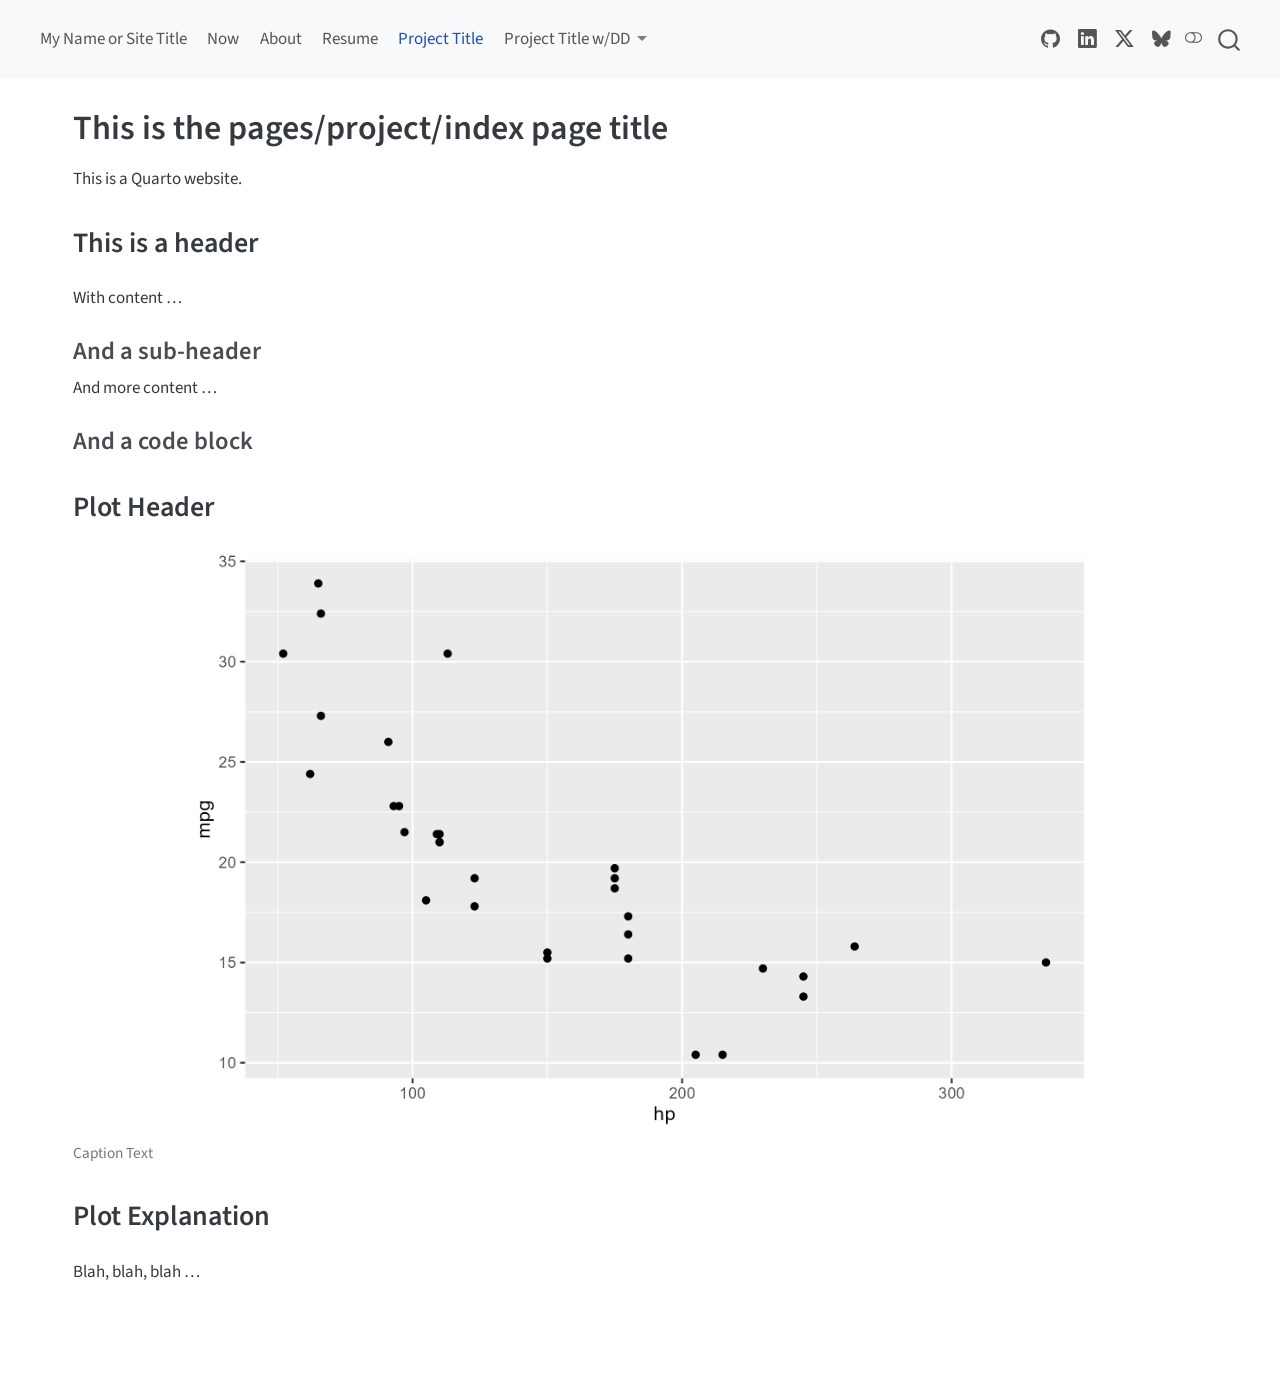
==== docs/pages/project/index.html @ a5eae863 "initial build dir" ====
<!DOCTYPE html>
<html xmlns="http://www.w3.org/1999/xhtml" lang="en" xml:lang="en"><head>

<meta charset="utf-8">
<meta name="generator" content="quarto-1.9.37">

<meta name="viewport" content="width=device-width, initial-scale=1.0, user-scalable=yes">


<title>This is the pages/project/index page title</title>
<style>
/* Default styles provided by pandoc.
** See https://pandoc.org/MANUAL.html#variables-for-html for config info.
*/
code{white-space: pre-wrap;}
span.smallcaps{font-variant: small-caps;}
div.columns{display: flex; gap: min(4vw, 1.5em);}
div.column{flex: auto; overflow-x: auto;}
div.hanging-indent{margin-left: 1.5em; text-indent: -1.5em;}
ul.task-list{list-style: none;}
ul.task-list li input[type="checkbox"] {
  width: 0.8em;
  margin: 0 0.8em 0.2em -1em; /* quarto-specific, see https://github.com/quarto-dev/quarto-cli/issues/4556 */ 
  vertical-align: middle;
}
</style>


<script src="../../site_libs/quarto-nav/quarto-nav.js"></script>
<script src="../../site_libs/quarto-nav/headroom.min.js"></script>
<script src="../../site_libs/clipboard/clipboard.min.js"></script>
<script src="../../site_libs/quarto-search/autocomplete.umd.js"></script>
<script src="../../site_libs/quarto-search/fuse.min.js"></script>
<script src="../../site_libs/quarto-search/quarto-search.js"></script>
<meta name="quarto:offset" content="../../">
<script src="../../site_libs/quarto-html/quarto.js" type="module"></script>
<script src="../../site_libs/quarto-html/tabsets/tabsets.js" type="module"></script>
<script src="../../site_libs/quarto-html/popper.min.js"></script>
<script src="../../site_libs/quarto-html/tippy.umd.min.js"></script>
<script src="../../site_libs/quarto-html/anchor.min.js"></script>
<link href="../../site_libs/quarto-html/tippy.css" rel="stylesheet">
<link href="../../site_libs/quarto-html/quarto-syntax-highlighting-7f8f88aac4f3542376d5c11b86a4c14d.css" rel="stylesheet" class="quarto-color-scheme" id="quarto-text-highlighting-styles">
<link href="../../site_libs/quarto-html/quarto-syntax-highlighting-dark-d0ae9245876894da5ac7e18953ecc5cc.css" rel="stylesheet" class="quarto-color-scheme quarto-color-alternate" id="quarto-text-highlighting-styles">
<link href="../../site_libs/quarto-html/quarto-syntax-highlighting-7f8f88aac4f3542376d5c11b86a4c14d.css" rel="stylesheet" class="quarto-color-scheme-extra" id="quarto-text-highlighting-styles">
<script src="../../site_libs/bootstrap/bootstrap.min.js"></script>
<link href="../../site_libs/bootstrap/bootstrap-icons.css" rel="stylesheet">
<link href="../../site_libs/bootstrap/bootstrap-c40d6e0ac341574fdab93072815cc0f0.min.css" rel="stylesheet" append-hash="true" class="quarto-color-scheme" id="quarto-bootstrap" data-mode="light">
<link href="../../site_libs/bootstrap/bootstrap-dark-e2e2b3093b45f1ab695a278db644a550.min.css" rel="stylesheet" append-hash="true" class="quarto-color-scheme quarto-color-alternate" id="quarto-bootstrap" data-mode="light">
<link href="../../site_libs/bootstrap/bootstrap-c40d6e0ac341574fdab93072815cc0f0.min.css" rel="stylesheet" append-hash="true" class="quarto-color-scheme-extra" id="quarto-bootstrap" data-mode="light">
<script id="quarto-search-options" type="application/json">{
  "location": "navbar",
  "copy-button": false,
  "collapse-after": 3,
  "panel-placement": "end",
  "type": "overlay",
  "limit": 50,
  "keyboard-shortcut": [
    "f",
    "/",
    "s"
  ],
  "show-item-context": false,
  "language": {
    "search-no-results-text": "No results",
    "search-matching-documents-text": "matching documents",
    "search-copy-link-title": "Copy link to search",
    "search-hide-matches-text": "Hide additional matches",
    "search-more-match-text": "more match in this document",
    "search-more-matches-text": "more matches in this document",
    "search-clear-button-title": "Clear",
    "search-text-placeholder": "",
    "search-detached-cancel-button-title": "Cancel",
    "search-submit-button-title": "Submit",
    "search-label": "Search"
  }
}</script>


</head>

<body class="nav-fixed quarto-light"><script id="quarto-html-before-body" type="application/javascript">
    const toggleBodyColorMode = (bsSheetEl) => {
      const mode = bsSheetEl.getAttribute("data-mode");
      const bodyEl = window.document.querySelector("body");
      if (mode === "dark") {
        bodyEl.classList.add("quarto-dark");
        bodyEl.classList.remove("quarto-light");
      } else {
        bodyEl.classList.add("quarto-light");
        bodyEl.classList.remove("quarto-dark");
      }
    }
    const toggleBodyColorPrimary = () => {
      const bsSheetEl = window.document.querySelector("link#quarto-bootstrap:not([rel=disabled-stylesheet])");
      if (bsSheetEl) {
        toggleBodyColorMode(bsSheetEl);
      }
    }
    const setColorSchemeToggle = (alternate) => {
      const toggles = window.document.querySelectorAll('.quarto-color-scheme-toggle');
      for (let i=0; i < toggles.length; i++) {
        const toggle = toggles[i];
        if (toggle) {
          if (alternate) {
            toggle.classList.add("alternate");
          } else {
            toggle.classList.remove("alternate");
          }
        }
      }
    };
    const toggleColorMode = (alternate) => {
      // Switch the stylesheets
      const primaryStylesheets = window.document.querySelectorAll('link.quarto-color-scheme:not(.quarto-color-alternate)');
      const alternateStylesheets = window.document.querySelectorAll('link.quarto-color-scheme.quarto-color-alternate');
      manageTransitions('#quarto-margin-sidebar .nav-link', false);
      if (alternate) {
        // note: dark is layered on light, we don't disable primary!
        enableStylesheet(alternateStylesheets);
        for (const sheetNode of alternateStylesheets) {
          if (sheetNode.id === "quarto-bootstrap") {
            toggleBodyColorMode(sheetNode);
          }
        }
      } else {
        disableStylesheet(alternateStylesheets);
        enableStylesheet(primaryStylesheets)
        toggleBodyColorPrimary();
      }
      manageTransitions('#quarto-margin-sidebar .nav-link', true);
      // Switch the toggles
      setColorSchemeToggle(alternate)
      // Hack to workaround the fact that safari doesn't
      // properly recolor the scrollbar when toggling (#1455)
      if (navigator.userAgent.indexOf('Safari') > 0 && navigator.userAgent.indexOf('Chrome') == -1) {
        manageTransitions("body", false);
        window.scrollTo(0, 1);
        setTimeout(() => {
          window.scrollTo(0, 0);
          manageTransitions("body", true);
        }, 40);
      }
    }
    const disableStylesheet = (stylesheets) => {
      for (let i=0; i < stylesheets.length; i++) {
        const stylesheet = stylesheets[i];
        stylesheet.rel = 'disabled-stylesheet';
      }
    }
    const enableStylesheet = (stylesheets) => {
      for (let i=0; i < stylesheets.length; i++) {
        const stylesheet = stylesheets[i];
        if(stylesheet.rel !== 'stylesheet') { // for Chrome, which will still FOUC without this check
          stylesheet.rel = 'stylesheet';
        }
      }
    }
    const manageTransitions = (selector, allowTransitions) => {
      const els = window.document.querySelectorAll(selector);
      for (let i=0; i < els.length; i++) {
        const el = els[i];
        if (allowTransitions) {
          el.classList.remove('notransition');
        } else {
          el.classList.add('notransition');
        }
      }
    }
    const isFileUrl = () => {
      return window.location.protocol === 'file:';
    }
    const hasAlternateSentinel = () => {
      let styleSentinel = getColorSchemeSentinel();
      if (styleSentinel !== null) {
        return styleSentinel === "alternate";
      } else {
        return false;
      }
    }
    const setStyleSentinel = (alternate) => {
      const value = alternate ? "alternate" : "default";
      if (!isFileUrl()) {
        window.localStorage.setItem("quarto-color-scheme", value);
      } else {
        localAlternateSentinel = value;
      }
    }
    const getColorSchemeSentinel = () => {
      if (!isFileUrl()) {
        const storageValue = window.localStorage.getItem("quarto-color-scheme");
        return storageValue != null ? storageValue : localAlternateSentinel;
      } else {
        return localAlternateSentinel;
      }
    }
    const toggleGiscusIfUsed = (isAlternate, darkModeDefault) => {
      const baseTheme = document.querySelector('#giscus-base-theme')?.value ?? 'light';
      const alternateTheme = document.querySelector('#giscus-alt-theme')?.value ?? 'dark';
      let newTheme = '';
      if(authorPrefersDark) {
        newTheme = isAlternate ? baseTheme : alternateTheme;
      } else {
        newTheme = isAlternate ? alternateTheme : baseTheme;
      }
      const changeGiscusTheme = () => {
        // From: https://github.com/giscus/giscus/issues/336
        const sendMessage = (message) => {
          const iframe = document.querySelector('iframe.giscus-frame');
          if (!iframe) return;
          iframe.contentWindow.postMessage({ giscus: message }, 'https://giscus.app');
        }
        sendMessage({
          setConfig: {
            theme: newTheme
          }
        });
      }
      const isGiscussLoaded = window.document.querySelector('iframe.giscus-frame') !== null;
      if (isGiscussLoaded) {
        changeGiscusTheme();
      }
    };
    const authorPrefersDark = false;
    const darkModeDefault = authorPrefersDark;
      document.querySelector('link#quarto-text-highlighting-styles.quarto-color-scheme-extra').rel = 'disabled-stylesheet';
      document.querySelector('link#quarto-bootstrap.quarto-color-scheme-extra').rel = 'disabled-stylesheet';
    let localAlternateSentinel = darkModeDefault ? 'alternate' : 'default';
    // Dark / light mode switch
    window.quartoToggleColorScheme = () => {
      // Read the current dark / light value
      let toAlternate = !hasAlternateSentinel();
      toggleColorMode(toAlternate);
      setStyleSentinel(toAlternate);
      toggleGiscusIfUsed(toAlternate, darkModeDefault);
      window.dispatchEvent(new Event('resize'));
    };
    // Switch to dark mode if need be
    if (hasAlternateSentinel()) {
      toggleColorMode(true);
    } else {
      toggleColorMode(false);
    }
  </script>

<div id="quarto-search-results"></div>
  <header id="quarto-header" class="headroom fixed-top">
    <nav class="navbar navbar-expand-lg " data-bs-theme="dark">
      <div class="navbar-container container-fluid">
            <div id="quarto-search" class="" title="Search"></div>
          <button class="navbar-toggler" type="button" data-bs-toggle="collapse" data-bs-target="#navbarCollapse" aria-controls="navbarCollapse" role="menu" aria-expanded="false" aria-label="Toggle navigation" onclick="if (window.quartoToggleHeadroom) { window.quartoToggleHeadroom(); }">
  <span class="navbar-toggler-icon"></span>
</button>
          <div class="collapse navbar-collapse" id="navbarCollapse">
            <ul class="navbar-nav navbar-nav-scroll me-auto">
  <li class="nav-item">
    <a class="nav-link" href="../../index.html"> 
<span class="menu-text">My Name or Site Title</span></a>
  </li>  
  <li class="nav-item">
    <a class="nav-link" href="../../now.html"> 
<span class="menu-text">Now</span></a>
  </li>  
  <li class="nav-item">
    <a class="nav-link" href="../../about.html"> 
<span class="menu-text">About</span></a>
  </li>  
  <li class="nav-item">
    <a class="nav-link" href="../../files/resume.pdf"> 
<span class="menu-text">Resume</span></a>
  </li>  
  <li class="nav-item">
    <a class="nav-link active" href="../../pages/project/index.html" aria-current="page"> 
<span class="menu-text">Project Title</span></a>
  </li>  
  <li class="nav-item dropdown ">
    <a class="nav-link dropdown-toggle" href="#" id="nav-menu-project-title-wdd" role="link" data-bs-toggle="dropdown" aria-expanded="false">
 <span class="menu-text">Project Title w/DD</span>
    </a>
    <ul class="dropdown-menu" aria-labelledby="nav-menu-project-title-wdd">    
        <li>
    <a class="dropdown-item" href="../../pages/project/page01.html">
 <span class="dropdown-text">This is the pages/project/page01.qmd title</span></a>
  </li>  
    </ul>
  </li>
</ul>
            <ul class="navbar-nav navbar-nav-scroll ms-auto">
  <li class="nav-item compact">
    <a class="nav-link" href="https://mygithub.com/"> <i class="bi bi-github" role="img">
</i> 
<span class="menu-text"></span></a>
  </li>  
  <li class="nav-item compact">
    <a class="nav-link" href="https://www.linkedin.com/school/claremont-mckenna-college/posts/?feedView=all"> <i class="bi bi-linkedin" role="img">
</i> 
<span class="menu-text"></span></a>
  </li>  
  <li class="nav-item compact">
    <a class="nav-link" href="https://x.com/CMCnews"> <i class="bi bi-twitter-x" role="img">
</i> 
<span class="menu-text"></span></a>
  </li>  
  <li class="nav-item compact">
    <a class="nav-link" href="https://bsky.app/profile/cmc.edu"> <i class="bi bi-bluesky" role="img">
</i> 
<span class="menu-text"></span></a>
  </li>  
</ul>
          </div> <!-- /navcollapse -->
            <div class="quarto-navbar-tools">
  <a href="" class="quarto-color-scheme-toggle quarto-navigation-tool  px-1" onclick="window.quartoToggleColorScheme(); return false;" title="Toggle dark mode"><i class="bi"></i></a>
</div>
      </div> <!-- /container-fluid -->
    </nav>
</header>
<!-- content -->
<div id="quarto-content" class="quarto-container page-columns page-rows-contents page-layout-full page-navbar">
<!-- sidebar -->
<!-- margin-sidebar -->
    
<!-- main -->
<main class="content column-page" id="quarto-document-content">


<header id="title-block-header" class="quarto-title-block default">
<div class="quarto-title">
<h1 class="title">This is the pages/project/index page title</h1>
</div>



<div class="quarto-title-meta column-page">

    
  
    
  </div>
  


</header>


<p>This is a Quarto website.</p>
<section id="this-is-a-header" class="level2">
<h2 class="anchored" data-anchor-id="this-is-a-header">This is a header</h2>
<p>With content …</p>
<section id="and-a-sub-header" class="level3">
<h3 class="anchored" data-anchor-id="and-a-sub-header">And a sub-header</h3>
<p>And more content …</p>
</section>
<section id="and-a-code-block" class="level3">
<h3 class="anchored" data-anchor-id="and-a-code-block">And a code block</h3>
</section>
</section>
<section id="plot-header" class="level2">
<h2 class="anchored" data-anchor-id="plot-header">Plot Header</h2>
<div class="quarto-figure quarto-figure-center">
<figure class="figure">
<p><img src="../..\pages/project/figs/mpg-by-hp.png" class="img-fluid figure-img" style="width:80.0%" alt="This is alt-text for describing the plot for screen readers ..."></p>
<figcaption>Caption Text</figcaption>
</figure>
</div>
</section>
<section id="plot-explanation" class="level2">
<h2 class="anchored" data-anchor-id="plot-explanation">Plot Explanation</h2>
<p>Blah, blah, blah …</p>


</section>

</main> <!-- /main -->
<script id="quarto-html-after-body" type="application/javascript">
  window.document.addEventListener("DOMContentLoaded", function (event) {
    // Ensure there is a toggle, if there isn't float one in the top right
    if (window.document.querySelector('.quarto-color-scheme-toggle') === null) {
      const a = window.document.createElement('a');
      a.classList.add('top-right');
      a.classList.add('quarto-color-scheme-toggle');
      a.href = "";
      a.onclick = function() { try { window.quartoToggleColorScheme(); } catch {} return false; };
      const i = window.document.createElement("i");
      i.classList.add('bi');
      a.appendChild(i);
      window.document.body.appendChild(a);
    }
    setColorSchemeToggle(hasAlternateSentinel())
    const icon = "";
    const anchorJS = new window.AnchorJS();
    anchorJS.options = {
      placement: 'right',
      icon: icon
    };
    anchorJS.add('.anchored');
    const isCodeAnnotation = (el) => {
      for (const clz of el.classList) {
        if (clz.startsWith('code-annotation-')) {                     
          return true;
        }
      }
      return false;
    }
    const onCopySuccess = function(e) {
      // button target
      const button = e.trigger;
      // don't keep focus
      button.blur();
      // flash "checked"
      button.classList.add('code-copy-button-checked');
      var currentTitle = button.getAttribute("title");
      button.setAttribute("title", "Copied!");
      let tooltip;
      if (window.bootstrap) {
        button.setAttribute("data-bs-toggle", "tooltip");
        button.setAttribute("data-bs-placement", "left");
        button.setAttribute("data-bs-title", "Copied!");
        tooltip = new bootstrap.Tooltip(button, 
          { trigger: "manual", 
            customClass: "code-copy-button-tooltip",
            offset: [0, -8]});
        tooltip.show();    
      }
      setTimeout(function() {
        if (tooltip) {
          tooltip.hide();
          button.removeAttribute("data-bs-title");
          button.removeAttribute("data-bs-toggle");
          button.removeAttribute("data-bs-placement");
        }
        button.setAttribute("title", currentTitle);
        button.classList.remove('code-copy-button-checked');
      }, 1000);
      // clear code selection
      e.clearSelection();
    }
    const getTextToCopy = function(trigger) {
      const outerScaffold = trigger.parentElement.cloneNode(true);
      const codeEl = outerScaffold.querySelector('code');
      for (const childEl of codeEl.children) {
        if (isCodeAnnotation(childEl)) {
          childEl.remove();
        }
      }
      return codeEl.innerText;
    }
    const clipboard = new window.ClipboardJS('.code-copy-button:not([data-in-quarto-modal])', {
      text: getTextToCopy
    });
    clipboard.on('success', onCopySuccess);
    if (window.document.getElementById('quarto-embedded-source-code-modal')) {
      const clipboardModal = new window.ClipboardJS('.code-copy-button[data-in-quarto-modal]', {
        text: getTextToCopy,
        container: window.document.getElementById('quarto-embedded-source-code-modal')
      });
      clipboardModal.on('success', onCopySuccess);
    }
      var localhostRegex = new RegExp(/^(?:http|https):\/\/localhost\:?[0-9]*\//);
      var mailtoRegex = new RegExp(/^mailto:/);
        var filterRegex = new RegExp('/' + window.location.host + '/');
      var isInternal = (href) => {
          return filterRegex.test(href) || localhostRegex.test(href) || mailtoRegex.test(href);
      }
      // Inspect non-navigation links and adorn them if external
     var links = window.document.querySelectorAll('a[href]:not(.nav-link):not(.navbar-brand):not(.toc-action):not(.sidebar-link):not(.sidebar-item-toggle):not(.pagination-link):not(.no-external):not([aria-hidden]):not(.dropdown-item):not(.quarto-navigation-tool):not(.about-link)');
      for (var i=0; i<links.length; i++) {
        const link = links[i];
        if (!isInternal(link.href)) {
          // undo the damage that might have been done by quarto-nav.js in the case of
          // links that we want to consider external
          if (link.dataset.originalHref !== undefined) {
            link.href = link.dataset.originalHref;
          }
        }
      }
    function tippyHover(el, contentFn, onTriggerFn, onUntriggerFn) {
      const config = {
        allowHTML: true,
        maxWidth: 500,
        delay: 100,
        arrow: false,
        appendTo: function(el) {
            return el.parentElement;
        },
        interactive: true,
        interactiveBorder: 10,
        theme: 'quarto',
        placement: 'bottom-start',
      };
      if (contentFn) {
        config.content = contentFn;
      }
      if (onTriggerFn) {
        config.onTrigger = onTriggerFn;
      }
      if (onUntriggerFn) {
        config.onUntrigger = onUntriggerFn;
      }
      window.tippy(el, config); 
    }
    const noterefs = window.document.querySelectorAll('a[role="doc-noteref"]');
    for (var i=0; i<noterefs.length; i++) {
      const ref = noterefs[i];
      tippyHover(ref, function() {
        // use id or data attribute instead here
        let href = ref.getAttribute('data-footnote-href') || ref.getAttribute('href');
        try { href = new URL(href).hash; } catch {}
        const id = href.replace(/^#\/?/, "");
        const note = window.document.getElementById(id);
        if (note) {
          return note.innerHTML;
        } else {
          return "";
        }
      });
    }
    const xrefs = window.document.querySelectorAll('a.quarto-xref');
    const processXRef = (id, note) => {
      // Strip column container classes
      const stripColumnClz = (el) => {
        el.classList.remove("page-full", "page-columns");
        if (el.children) {
          for (const child of el.children) {
            stripColumnClz(child);
          }
        }
      }
      stripColumnClz(note)
      if (id === null || id.startsWith('sec-')) {
        // Special case sections, only their first couple elements
        const container = document.createElement("div");
        if (note.children && note.children.length > 2) {
          container.appendChild(note.children[0].cloneNode(true));
          for (let i = 1; i < note.children.length; i++) {
            const child = note.children[i];
            if (child.tagName === "P" && child.innerText === "") {
              continue;
            } else {
              container.appendChild(child.cloneNode(true));
              break;
            }
          }
          if (window.Quarto?.typesetMath) {
            window.Quarto.typesetMath(container);
          }
          return container.innerHTML
        } else {
          if (window.Quarto?.typesetMath) {
            window.Quarto.typesetMath(note);
          }
          return note.innerHTML;
        }
      } else {
        // Remove any anchor links if they are present
        const anchorLink = note.querySelector('a.anchorjs-link');
        if (anchorLink) {
          anchorLink.remove();
        }
        if (window.Quarto?.typesetMath) {
          window.Quarto.typesetMath(note);
        }
        if (note.classList.contains("callout")) {
          return note.outerHTML;
        } else {
          return note.innerHTML;
        }
      }
    }
    for (var i=0; i<xrefs.length; i++) {
      const xref = xrefs[i];
      tippyHover(xref, undefined, function(instance) {
        instance.disable();
        let url = xref.getAttribute('href');
        let hash = undefined; 
        if (url.startsWith('#')) {
          hash = url;
        } else {
          try { hash = new URL(url).hash; } catch {}
        }
        if (hash) {
          const id = hash.replace(/^#\/?/, "");
          const note = window.document.getElementById(id);
          if (note !== null) {
            try {
              const html = processXRef(id, note.cloneNode(true));
              instance.setContent(html);
            } finally {
              instance.enable();
              instance.show();
            }
          } else {
            // See if we can fetch this
            fetch(url.split('#')[0])
            .then(res => res.text())
            .then(html => {
              const parser = new DOMParser();
              const htmlDoc = parser.parseFromString(html, "text/html");
              const note = htmlDoc.getElementById(id);
              if (note !== null) {
                const html = processXRef(id, note);
                instance.setContent(html);
              } 
            }).finally(() => {
              instance.enable();
              instance.show();
            });
          }
        } else {
          // See if we can fetch a full url (with no hash to target)
          // This is a special case and we should probably do some content thinning / targeting
          fetch(url)
          .then(res => res.text())
          .then(html => {
            const parser = new DOMParser();
            const htmlDoc = parser.parseFromString(html, "text/html");
            const note = htmlDoc.querySelector('main.content');
            if (note !== null) {
              // This should only happen for chapter cross references
              // (since there is no id in the URL)
              // remove the first header
              if (note.children.length > 0 && note.children[0].tagName === "HEADER") {
                note.children[0].remove();
              }
              const html = processXRef(null, note);
              instance.setContent(html);
            } 
          }).finally(() => {
            instance.enable();
            instance.show();
          });
        }
      }, function(instance) {
      });
    }
        let selectedAnnoteEl;
        const selectorForAnnotation = ( cell, annotation) => {
          let cellAttr = 'data-code-cell="' + cell + '"';
          let lineAttr = 'data-code-annotation="' +  annotation + '"';
          const selector = 'span[' + cellAttr + '][' + lineAttr + ']';
          return selector;
        }
        const selectCodeLines = (annoteEl) => {
          const doc = window.document;
          const targetCell = annoteEl.getAttribute("data-target-cell");
          const targetAnnotation = annoteEl.getAttribute("data-target-annotation");
          const annoteSpan = window.document.querySelector(selectorForAnnotation(targetCell, targetAnnotation));
          const lines = annoteSpan.getAttribute("data-code-lines").split(",");
          const lineIds = lines.map((line) => {
            return targetCell + "-" + line;
          })
          let top = null;
          let height = null;
          let parent = null;
          if (lineIds.length > 0) {
              //compute the position of the single el (top and bottom and make a div)
              const el = window.document.getElementById(lineIds[0]);
              top = el.offsetTop;
              height = el.offsetHeight;
              parent = el.parentElement.parentElement;
            if (lineIds.length > 1) {
              const lastEl = window.document.getElementById(lineIds[lineIds.length - 1]);
              const bottom = lastEl.offsetTop + lastEl.offsetHeight;
              height = bottom - top;
            }
            if (top !== null && height !== null && parent !== null) {
              // cook up a div (if necessary) and position it 
              let div = window.document.getElementById("code-annotation-line-highlight");
              if (div === null) {
                div = window.document.createElement("div");
                div.setAttribute("id", "code-annotation-line-highlight");
                div.style.position = 'absolute';
                parent.appendChild(div);
              }
              div.style.top = top - 2 + "px";
              div.style.height = height + 4 + "px";
              div.style.left = 0;
              let gutterDiv = window.document.getElementById("code-annotation-line-highlight-gutter");
              if (gutterDiv === null) {
                gutterDiv = window.document.createElement("div");
                gutterDiv.setAttribute("id", "code-annotation-line-highlight-gutter");
                gutterDiv.style.position = 'absolute';
                const codeCell = window.document.getElementById(targetCell);
                const gutter = codeCell.querySelector('.code-annotation-gutter');
                gutter.appendChild(gutterDiv);
              }
              gutterDiv.style.top = top - 2 + "px";
              gutterDiv.style.height = height + 4 + "px";
            }
            selectedAnnoteEl = annoteEl;
          }
        };
        const unselectCodeLines = () => {
          const elementsIds = ["code-annotation-line-highlight", "code-annotation-line-highlight-gutter"];
          elementsIds.forEach((elId) => {
            const div = window.document.getElementById(elId);
            if (div) {
              div.remove();
            }
          });
          selectedAnnoteEl = undefined;
        };
          // Handle positioning of the toggle
      window.addEventListener(
        "resize",
        throttle(() => {
          elRect = undefined;
          if (selectedAnnoteEl) {
            selectCodeLines(selectedAnnoteEl);
          }
        }, 10)
      );
      function throttle(fn, ms) {
      let throttle = false;
      let timer;
        return (...args) => {
          if(!throttle) { // first call gets through
              fn.apply(this, args);
              throttle = true;
          } else { // all the others get throttled
              if(timer) clearTimeout(timer); // cancel #2
              timer = setTimeout(() => {
                fn.apply(this, args);
                timer = throttle = false;
              }, ms);
          }
        };
      }
        // Attach click handler to the DT
        const annoteDls = window.document.querySelectorAll('dt[data-target-cell]');
        for (const annoteDlNode of annoteDls) {
          annoteDlNode.addEventListener('click', (event) => {
            const clickedEl = event.target;
            if (clickedEl !== selectedAnnoteEl) {
              unselectCodeLines();
              const activeEl = window.document.querySelector('dt[data-target-cell].code-annotation-active');
              if (activeEl) {
                activeEl.classList.remove('code-annotation-active');
              }
              selectCodeLines(clickedEl);
              clickedEl.classList.add('code-annotation-active');
            } else {
              // Unselect the line
              unselectCodeLines();
              clickedEl.classList.remove('code-annotation-active');
            }
          });
        }
    const findCites = (el) => {
      const parentEl = el.parentElement;
      if (parentEl) {
        const cites = parentEl.dataset.cites;
        if (cites) {
          return {
            el,
            cites: cites.split(' ')
          };
        } else {
          return findCites(el.parentElement)
        }
      } else {
        return undefined;
      }
    };
    var bibliorefs = window.document.querySelectorAll('a[role="doc-biblioref"]');
    for (var i=0; i<bibliorefs.length; i++) {
      const ref = bibliorefs[i];
      const citeInfo = findCites(ref);
      if (citeInfo) {
        tippyHover(citeInfo.el, function() {
          var popup = window.document.createElement('div');
          citeInfo.cites.forEach(function(cite) {
            var citeDiv = window.document.createElement('div');
            citeDiv.classList.add('hanging-indent');
            citeDiv.classList.add('csl-entry');
            var biblioDiv = window.document.getElementById('ref-' + cite);
            if (biblioDiv) {
              citeDiv.innerHTML = biblioDiv.innerHTML;
            }
            popup.appendChild(citeDiv);
          });
          return popup.innerHTML;
        });
      }
    }
  });
  </script>
</div> <!-- /content -->




</body></html>
---- docs/site_libs/quarto-html/tippy.css ----
.tippy-box[data-animation=fade][data-state=hidden]{opacity:0}[data-tippy-root]{max-width:calc(100vw - 10px)}.tippy-box{position:relative;background-color:#333;color:#fff;border-radius:4px;font-size:14px;line-height:1.4;white-space:normal;outline:0;transition-property:transform,visibility,opacity}.tippy-box[data-placement^=top]>.tippy-arrow{bottom:0}.tippy-box[data-placement^=top]>.tippy-arrow:before{bottom:-7px;left:0;border-width:8px 8px 0;border-top-color:initial;transform-origin:center top}.tippy-box[data-placement^=bottom]>.tippy-arrow{top:0}.tippy-box[data-placement^=bottom]>.tippy-arrow:before{top:-7px;left:0;border-width:0 8px 8px;border-bottom-color:initial;transform-origin:center bottom}.tippy-box[data-placement^=left]>.tippy-arrow{right:0}.tippy-box[data-placement^=left]>.tippy-arrow:before{border-width:8px 0 8px 8px;border-left-color:initial;right:-7px;transform-origin:center left}.tippy-box[data-placement^=right]>.tippy-arrow{left:0}.tippy-box[data-placement^=right]>.tippy-arrow:before{left:-7px;border-width:8px 8px 8px 0;border-right-color:initial;transform-origin:center right}.tippy-box[data-inertia][data-state=visible]{transition-timing-function:cubic-bezier(.54,1.5,.38,1.11)}.tippy-arrow{width:16px;height:16px;color:#333}.tippy-arrow:before{content:"";position:absolute;border-color:transparent;border-style:solid}.tippy-content{position:relative;padding:5px 9px;z-index:1}
---- docs/site_libs/quarto-html/quarto-syntax-highlighting-7f8f88aac4f3542376d5c11b86a4c14d.css ----
/* quarto syntax highlight colors */
:root {
  --quarto-hl-ot-color: #003B4F;
  --quarto-hl-at-color: #657422;
  --quarto-hl-ss-color: #20794D;
  --quarto-hl-an-color: #5E5E5E;
  --quarto-hl-fu-color: #4758AB;
  --quarto-hl-st-color: #20794D;
  --quarto-hl-cf-color: #003B4F;
  --quarto-hl-op-color: #5E5E5E;
  --quarto-hl-er-color: #AD0000;
  --quarto-hl-bn-color: #AD0000;
  --quarto-hl-al-color: #AD0000;
  --quarto-hl-va-color: #111111;
  --quarto-hl-bu-color: inherit;
  --quarto-hl-ex-color: inherit;
  --quarto-hl-pp-color: #AD0000;
  --quarto-hl-in-color: #5E5E5E;
  --quarto-hl-vs-color: #20794D;
  --quarto-hl-wa-color: #5E5E5E;
  --quarto-hl-do-color: #5E5E5E;
  --quarto-hl-im-color: #00769E;
  --quarto-hl-ch-color: #20794D;
  --quarto-hl-dt-color: #AD0000;
  --quarto-hl-fl-color: #AD0000;
  --quarto-hl-co-color: #5E5E5E;
  --quarto-hl-cv-color: #5E5E5E;
  --quarto-hl-cn-color: #8f5902;
  --quarto-hl-sc-color: #5E5E5E;
  --quarto-hl-dv-color: #AD0000;
  --quarto-hl-kw-color: #003B4F;
}

/* other quarto variables */
:root {
  --quarto-font-monospace: SFMono-Regular, Menlo, Monaco, Consolas, "Liberation Mono", "Courier New", monospace;
}

/* syntax highlight based on Pandoc's rules */
pre > code.sourceCode > span {
  color: #003B4F;
}

code.sourceCode > span {
  color: #003B4F;
}

div.sourceCode,
div.sourceCode pre.sourceCode {
  color: #003B4F;
}

/* Normal */
code span {
  color: #003B4F;
}

/* Alert */
code span.al {
  color: #AD0000;
  font-style: inherit;
}

/* Annotation */
code span.an {
  color: #5E5E5E;
  font-style: inherit;
}

/* Attribute */
code span.at {
  color: #657422;
  font-style: inherit;
}

/* BaseN */
code span.bn {
  color: #AD0000;
  font-style: inherit;
}

/* BuiltIn */
code span.bu {
  font-style: inherit;
}

/* ControlFlow */
code span.cf {
  color: #003B4F;
  font-weight: bold;
  font-style: inherit;
}

/* Char */
code span.ch {
  color: #20794D;
  font-style: inherit;
}

/* Constant */
code span.cn {
  color: #8f5902;
  font-style: inherit;
}

/* Comment */
code span.co {
  color: #5E5E5E;
  font-style: inherit;
}

/* CommentVar */
code span.cv {
  color: #5E5E5E;
  font-style: italic;
}

/* Documentation */
code span.do {
  color: #5E5E5E;
  font-style: italic;
}

/* DataType */
code span.dt {
  color: #AD0000;
  font-style: inherit;
}

/* DecVal */
code span.dv {
  color: #AD0000;
  font-style: inherit;
}

/* Error */
code span.er {
  color: #AD0000;
  font-style: inherit;
}

/* Extension */
code span.ex {
  font-style: inherit;
}

/* Float */
code span.fl {
  color: #AD0000;
  font-style: inherit;
}

/* Function */
code span.fu {
  color: #4758AB;
  font-style: inherit;
}

/* Import */
code span.im {
  color: #00769E;
  font-style: inherit;
}

/* Information */
code span.in {
  color: #5E5E5E;
  font-style: inherit;
}

/* Keyword */
code span.kw {
  color: #003B4F;
  font-weight: bold;
  font-style: inherit;
}

/* Operator */
code span.op {
  color: #5E5E5E;
  font-style: inherit;
}

/* Other */
code span.ot {
  color: #003B4F;
  font-style: inherit;
}

/* Preprocessor */
code span.pp {
  color: #AD0000;
  font-style: inherit;
}

/* SpecialChar */
code span.sc {
  color: #5E5E5E;
  font-style: inherit;
}

/* SpecialString */
code span.ss {
  color: #20794D;
  font-style: inherit;
}

/* String */
code span.st {
  color: #20794D;
  font-style: inherit;
}

/* Variable */
code span.va {
  color: #111111;
  font-style: inherit;
}

/* VerbatimString */
code span.vs {
  color: #20794D;
  font-style: inherit;
}

/* Warning */
code span.wa {
  color: #5E5E5E;
  font-style: italic;
}

.prevent-inlining {
  content: "</";
}

/*# sourceMappingURL=789ad8cd35626ba772517505b42a116e.css.map */
---- docs/site_libs/quarto-html/quarto-syntax-highlighting-dark-d0ae9245876894da5ac7e18953ecc5cc.css ----
/* quarto syntax highlight colors */
:root {
  --quarto-hl-al-color: #f07178;
  --quarto-hl-an-color: #d4d0ab;
  --quarto-hl-at-color: #00e0e0;
  --quarto-hl-bn-color: #d4d0ab;
  --quarto-hl-bu-color: #abe338;
  --quarto-hl-ch-color: #abe338;
  --quarto-hl-co-color: #f8f8f2;
  --quarto-hl-cv-color: #ffd700;
  --quarto-hl-cn-color: #ffd700;
  --quarto-hl-cf-color: #ffa07a;
  --quarto-hl-dt-color: #ffa07a;
  --quarto-hl-dv-color: #d4d0ab;
  --quarto-hl-do-color: #f8f8f2;
  --quarto-hl-er-color: #f07178;
  --quarto-hl-ex-color: #00e0e0;
  --quarto-hl-fl-color: #d4d0ab;
  --quarto-hl-fu-color: #ffa07a;
  --quarto-hl-im-color: #abe338;
  --quarto-hl-in-color: #d4d0ab;
  --quarto-hl-kw-color: #ffa07a;
  --quarto-hl-op-color: #ffa07a;
  --quarto-hl-ot-color: #00e0e0;
  --quarto-hl-pp-color: #dcc6e0;
  --quarto-hl-re-color: #00e0e0;
  --quarto-hl-sc-color: #abe338;
  --quarto-hl-ss-color: #abe338;
  --quarto-hl-st-color: #abe338;
  --quarto-hl-va-color: #00e0e0;
  --quarto-hl-vs-color: #abe338;
  --quarto-hl-wa-color: #dcc6e0;
}

/* other quarto variables */
:root {
  --quarto-font-monospace: SFMono-Regular, Menlo, Monaco, Consolas, "Liberation Mono", "Courier New", monospace;
}

/* syntax highlight based on Pandoc's rules */
pre > code.sourceCode > span {
  color: #f8f8f2;
}

code.sourceCode > span {
  color: #f8f8f2;
}

div.sourceCode,
div.sourceCode pre.sourceCode {
  color: #f8f8f2;
}

/* Normal */
code span {
  color: #f8f8f2;
}

/* Alert */
code span.al {
  color: #f07178;
}

/* Annotation */
code span.an {
  color: #d4d0ab;
}

/* Attribute */
code span.at {
  color: #00e0e0;
}

/* BaseN */
code span.bn {
  color: #d4d0ab;
}

/* BuiltIn */
code span.bu {
  color: #abe338;
}

/* ControlFlow */
code span.cf {
  font-weight: bold;
  color: #ffa07a;
}

/* Char */
code span.ch {
  color: #abe338;
}

/* Constant */
code span.cn {
  color: #ffd700;
}

/* Comment */
code span.co {
  font-style: italic;
  color: #f8f8f2;
}

/* CommentVar */
code span.cv {
  color: #ffd700;
}

/* Documentation */
code span.do {
  color: #f8f8f2;
}

/* DataType */
code span.dt {
  color: #ffa07a;
}

/* DecVal */
code span.dv {
  color: #d4d0ab;
}

/* Error */
code span.er {
  color: #f07178;
  text-decoration: underline;
}

/* Extension */
code span.ex {
  font-weight: bold;
  color: #00e0e0;
}

/* Float */
code span.fl {
  color: #d4d0ab;
}

/* Function */
code span.fu {
  color: #ffa07a;
}

/* Import */
code span.im {
  color: #abe338;
}

/* Information */
code span.in {
  color: #d4d0ab;
}

/* Keyword */
code span.kw {
  font-weight: bold;
  color: #ffa07a;
}

/* Operator */
code span.op {
  color: #ffa07a;
}

/* Other */
code span.ot {
  color: #00e0e0;
}

/* Preprocessor */
code span.pp {
  color: #dcc6e0;
}

/* RegionMarker */
code span.re {
  background-color: #f8f8f2;
  color: #00e0e0;
}

/* SpecialChar */
code span.sc {
  color: #abe338;
}

/* SpecialString */
code span.ss {
  color: #abe338;
}

/* String */
code span.st {
  color: #abe338;
}

/* Variable */
code span.va {
  color: #00e0e0;
}

/* VerbatimString */
code span.vs {
  color: #abe338;
}

/* Warning */
code span.wa {
  color: #dcc6e0;
}

.prevent-inlining {
  content: "</";
}

/*# sourceMappingURL=e2dac9153eaf3c552d5043f9565d03d7.css.map */
---- docs/site_libs/quarto-html/quarto-syntax-highlighting-7f8f88aac4f3542376d5c11b86a4c14d.css ----
/* quarto syntax highlight colors */
:root {
  --quarto-hl-ot-color: #003B4F;
  --quarto-hl-at-color: #657422;
  --quarto-hl-ss-color: #20794D;
  --quarto-hl-an-color: #5E5E5E;
  --quarto-hl-fu-color: #4758AB;
  --quarto-hl-st-color: #20794D;
  --quarto-hl-cf-color: #003B4F;
  --quarto-hl-op-color: #5E5E5E;
  --quarto-hl-er-color: #AD0000;
  --quarto-hl-bn-color: #AD0000;
  --quarto-hl-al-color: #AD0000;
  --quarto-hl-va-color: #111111;
  --quarto-hl-bu-color: inherit;
  --quarto-hl-ex-color: inherit;
  --quarto-hl-pp-color: #AD0000;
  --quarto-hl-in-color: #5E5E5E;
  --quarto-hl-vs-color: #20794D;
  --quarto-hl-wa-color: #5E5E5E;
  --quarto-hl-do-color: #5E5E5E;
  --quarto-hl-im-color: #00769E;
  --quarto-hl-ch-color: #20794D;
  --quarto-hl-dt-color: #AD0000;
  --quarto-hl-fl-color: #AD0000;
  --quarto-hl-co-color: #5E5E5E;
  --quarto-hl-cv-color: #5E5E5E;
  --quarto-hl-cn-color: #8f5902;
  --quarto-hl-sc-color: #5E5E5E;
  --quarto-hl-dv-color: #AD0000;
  --quarto-hl-kw-color: #003B4F;
}

/* other quarto variables */
:root {
  --quarto-font-monospace: SFMono-Regular, Menlo, Monaco, Consolas, "Liberation Mono", "Courier New", monospace;
}

/* syntax highlight based on Pandoc's rules */
pre > code.sourceCode > span {
  color: #003B4F;
}

code.sourceCode > span {
  color: #003B4F;
}

div.sourceCode,
div.sourceCode pre.sourceCode {
  color: #003B4F;
}

/* Normal */
code span {
  color: #003B4F;
}

/* Alert */
code span.al {
  color: #AD0000;
  font-style: inherit;
}

/* Annotation */
code span.an {
  color: #5E5E5E;
  font-style: inherit;
}

/* Attribute */
code span.at {
  color: #657422;
  font-style: inherit;
}

/* BaseN */
code span.bn {
  color: #AD0000;
  font-style: inherit;
}

/* BuiltIn */
code span.bu {
  font-style: inherit;
}

/* ControlFlow */
code span.cf {
  color: #003B4F;
  font-weight: bold;
  font-style: inherit;
}

/* Char */
code span.ch {
  color: #20794D;
  font-style: inherit;
}

/* Constant */
code span.cn {
  color: #8f5902;
  font-style: inherit;
}

/* Comment */
code span.co {
  color: #5E5E5E;
  font-style: inherit;
}

/* CommentVar */
code span.cv {
  color: #5E5E5E;
  font-style: italic;
}

/* Documentation */
code span.do {
  color: #5E5E5E;
  font-style: italic;
}

/* DataType */
code span.dt {
  color: #AD0000;
  font-style: inherit;
}

/* DecVal */
code span.dv {
  color: #AD0000;
  font-style: inherit;
}

/* Error */
code span.er {
  color: #AD0000;
  font-style: inherit;
}

/* Extension */
code span.ex {
  font-style: inherit;
}

/* Float */
code span.fl {
  color: #AD0000;
  font-style: inherit;
}

/* Function */
code span.fu {
  color: #4758AB;
  font-style: inherit;
}

/* Import */
code span.im {
  color: #00769E;
  font-style: inherit;
}

/* Information */
code span.in {
  color: #5E5E5E;
  font-style: inherit;
}

/* Keyword */
code span.kw {
  color: #003B4F;
  font-weight: bold;
  font-style: inherit;
}

/* Operator */
code span.op {
  color: #5E5E5E;
  font-style: inherit;
}

/* Other */
code span.ot {
  color: #003B4F;
  font-style: inherit;
}

/* Preprocessor */
code span.pp {
  color: #AD0000;
  font-style: inherit;
}

/* SpecialChar */
code span.sc {
  color: #5E5E5E;
  font-style: inherit;
}

/* SpecialString */
code span.ss {
  color: #20794D;
  font-style: inherit;
}

/* String */
code span.st {
  color: #20794D;
  font-style: inherit;
}

/* Variable */
code span.va {
  color: #111111;
  font-style: inherit;
}

/* VerbatimString */
code span.vs {
  color: #20794D;
  font-style: inherit;
}

/* Warning */
code span.wa {
  color: #5E5E5E;
  font-style: italic;
}

.prevent-inlining {
  content: "</";
}

/*# sourceMappingURL=789ad8cd35626ba772517505b42a116e.css.map */
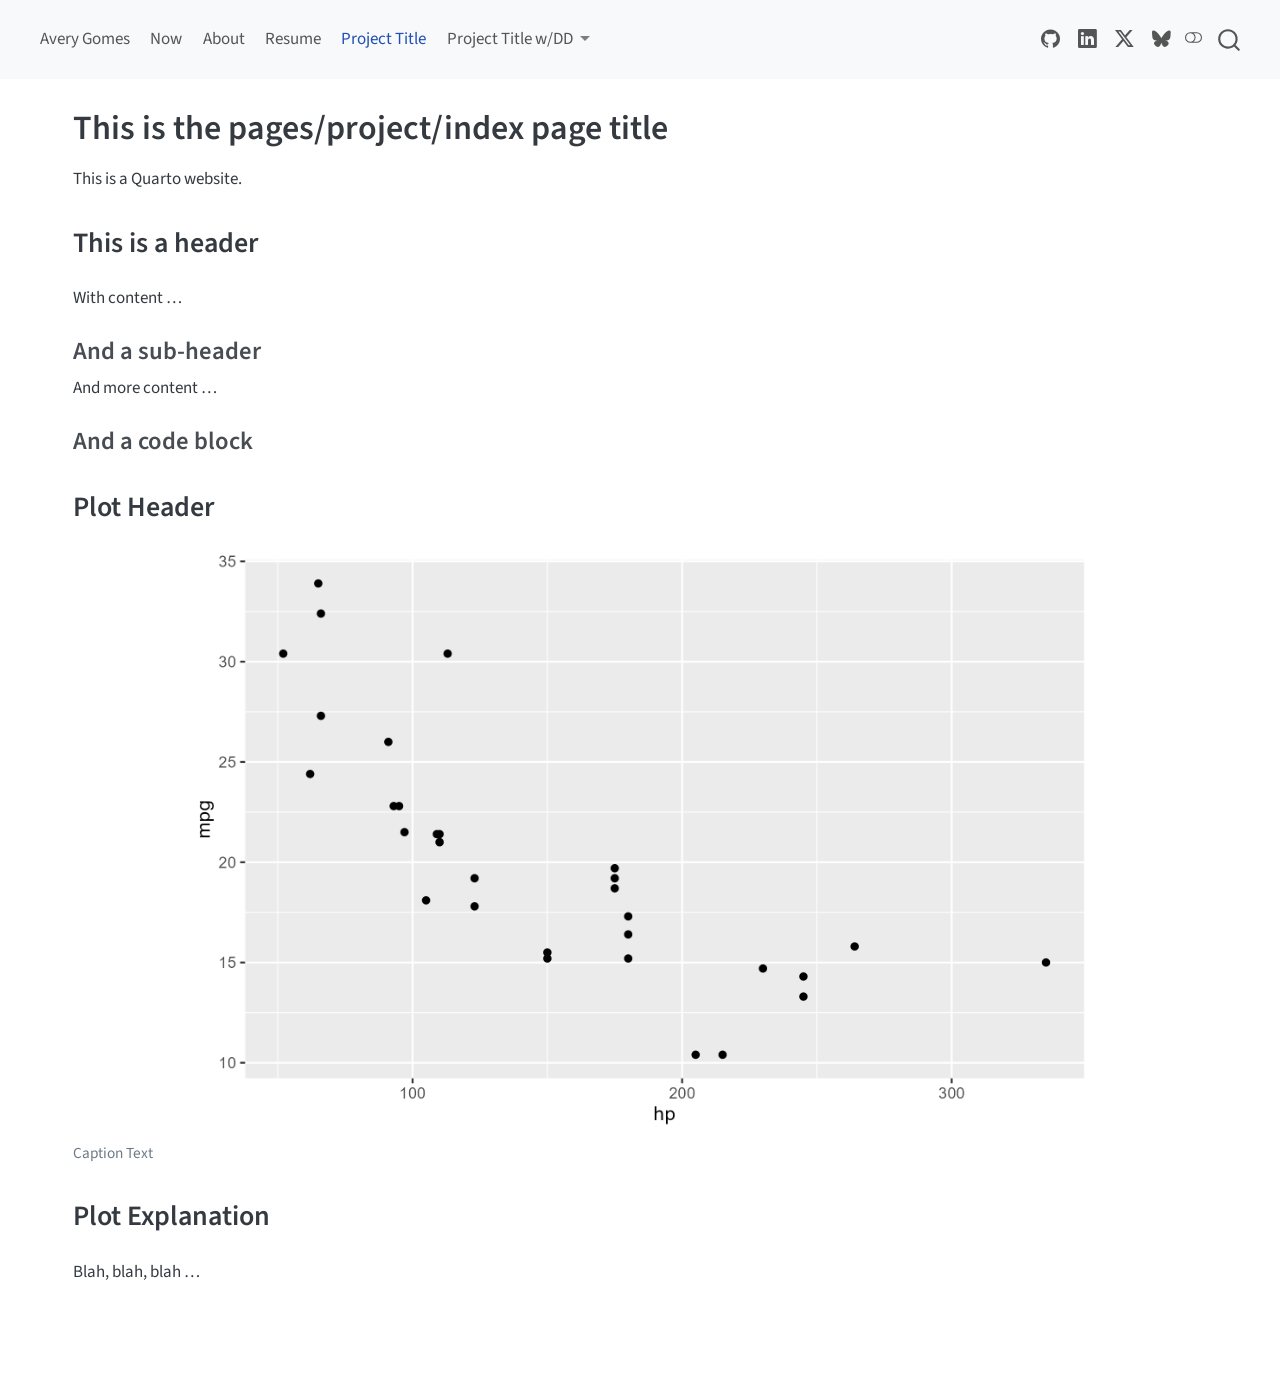
==== commit 2445f9de: "Resume added, bio updated, links added, and profile picture fixed" ====
--- a/docs/pages/project/index.html
+++ b/docs/pages/project/index.html
@@ -2,7 +2,7 @@
 <html xmlns="http://www.w3.org/1999/xhtml" lang="en" xml:lang="en"><head>
 
 <meta charset="utf-8">
-<meta name="generator" content="quarto-1.9.37">
+<meta name="generator" content="quarto-1.9.38">
 
 <meta name="viewport" content="width=device-width, initial-scale=1.0, user-scalable=yes">
 
@@ -39,9 +39,9 @@
 <script src="../../site_libs/quarto-html/tippy.umd.min.js"></script>
 <script src="../../site_libs/quarto-html/anchor.min.js"></script>
 <link href="../../site_libs/quarto-html/tippy.css" rel="stylesheet">
-<link href="../../site_libs/quarto-html/quarto-syntax-highlighting-7f8f88aac4f3542376d5c11b86a4c14d.css" rel="stylesheet" class="quarto-color-scheme" id="quarto-text-highlighting-styles">
-<link href="../../site_libs/quarto-html/quarto-syntax-highlighting-dark-d0ae9245876894da5ac7e18953ecc5cc.css" rel="stylesheet" class="quarto-color-scheme quarto-color-alternate" id="quarto-text-highlighting-styles">
-<link href="../../site_libs/quarto-html/quarto-syntax-highlighting-7f8f88aac4f3542376d5c11b86a4c14d.css" rel="stylesheet" class="quarto-color-scheme-extra" id="quarto-text-highlighting-styles">
+<link href="../../site_libs/quarto-html/quarto-syntax-highlighting-15634bcf2e68342d4ad2dfa704d543f6.css" rel="stylesheet" class="quarto-color-scheme" id="quarto-text-highlighting-styles">
+<link href="../../site_libs/quarto-html/quarto-syntax-highlighting-dark-0a6b7249c26820e032cb0bd839ff02b1.css" rel="stylesheet" class="quarto-color-scheme quarto-color-alternate" id="quarto-text-highlighting-styles">
+<link href="../../site_libs/quarto-html/quarto-syntax-highlighting-15634bcf2e68342d4ad2dfa704d543f6.css" rel="stylesheet" class="quarto-color-scheme-extra" id="quarto-text-highlighting-styles">
 <script src="../../site_libs/bootstrap/bootstrap.min.js"></script>
 <link href="../../site_libs/bootstrap/bootstrap-icons.css" rel="stylesheet">
 <link href="../../site_libs/bootstrap/bootstrap-c40d6e0ac341574fdab93072815cc0f0.min.css" rel="stylesheet" append-hash="true" class="quarto-color-scheme" id="quarto-bootstrap" data-mode="light">
@@ -254,7 +254,7 @@
             <ul class="navbar-nav navbar-nav-scroll me-auto">
   <li class="nav-item">
     <a class="nav-link" href="../../index.html"> 
-<span class="menu-text">My Name or Site Title</span></a>
+<span class="menu-text">Avery Gomes</span></a>
   </li>  
   <li class="nav-item">
     <a class="nav-link" href="../../now.html"> 
@@ -265,7 +265,7 @@
 <span class="menu-text">About</span></a>
   </li>  
   <li class="nav-item">
-    <a class="nav-link" href="../../files/resume.pdf"> 
+    <a class="nav-link" href="../../resume/resume.pdf"> 
 <span class="menu-text">Resume</span></a>
   </li>  
   <li class="nav-item">
@@ -286,12 +286,12 @@
 </ul>
             <ul class="navbar-nav navbar-nav-scroll ms-auto">
   <li class="nav-item compact">
-    <a class="nav-link" href="https://mygithub.com/"> <i class="bi bi-github" role="img">
+    <a class="nav-link" href="https://github.com/Avery1kG"> <i class="bi bi-github" role="img">
 </i> 
 <span class="menu-text"></span></a>
   </li>  
   <li class="nav-item compact">
-    <a class="nav-link" href="https://www.linkedin.com/school/claremont-mckenna-college/posts/?feedView=all"> <i class="bi bi-linkedin" role="img">
+    <a class="nav-link" href="https://www.linkedin.com/in/avery-gomes-15340631b/"> <i class="bi bi-linkedin" role="img">
 </i> 
 <span class="menu-text"></span></a>
   </li>  
--- a/docs/site_libs/quarto-html/quarto-syntax-highlighting-15634bcf2e68342d4ad2dfa704d543f6.css
+++ b/docs/site_libs/quarto-html/quarto-syntax-highlighting-15634bcf2e68342d4ad2dfa704d543f6.css
@@ -0,0 +1,236 @@
+/* quarto syntax highlight colors */
+:root {
+  --quarto-hl-ot-color: #003B4F;
+  --quarto-hl-at-color: #657422;
+  --quarto-hl-ss-color: #20794D;
+  --quarto-hl-an-color: #5E5E5E;
+  --quarto-hl-fu-color: #4758AB;
+  --quarto-hl-st-color: #20794D;
+  --quarto-hl-cf-color: #003B4F;
+  --quarto-hl-op-color: #5E5E5E;
+  --quarto-hl-er-color: #AD0000;
+  --quarto-hl-bn-color: #AD0000;
+  --quarto-hl-al-color: #AD0000;
+  --quarto-hl-va-color: #111111;
+  --quarto-hl-bu-color: inherit;
+  --quarto-hl-ex-color: inherit;
+  --quarto-hl-pp-color: #AD0000;
+  --quarto-hl-in-color: #5E5E5E;
+  --quarto-hl-vs-color: #20794D;
+  --quarto-hl-wa-color: #5E5E5E;
+  --quarto-hl-do-color: #5E5E5E;
+  --quarto-hl-im-color: #00769E;
+  --quarto-hl-ch-color: #20794D;
+  --quarto-hl-dt-color: #AD0000;
+  --quarto-hl-fl-color: #AD0000;
+  --quarto-hl-co-color: #5E5E5E;
+  --quarto-hl-cv-color: #5E5E5E;
+  --quarto-hl-cn-color: #8f5902;
+  --quarto-hl-sc-color: #5E5E5E;
+  --quarto-hl-dv-color: #AD0000;
+  --quarto-hl-kw-color: #003B4F;
+}
+
+/* other quarto variables */
+:root {
+  --quarto-font-monospace: SFMono-Regular, Menlo, Monaco, Consolas, "Liberation Mono", "Courier New", monospace;
+}
+
+/* syntax highlight based on Pandoc's rules */
+pre > code.sourceCode > span {
+  color: #003B4F;
+}
+
+code.sourceCode > span {
+  color: #003B4F;
+}
+
+div.sourceCode,
+div.sourceCode pre.sourceCode {
+  color: #003B4F;
+}
+
+/* Normal */
+code span {
+  color: #003B4F;
+}
+
+/* Alert */
+code span.al {
+  color: #AD0000;
+  font-style: inherit;
+}
+
+/* Annotation */
+code span.an {
+  color: #5E5E5E;
+  font-style: inherit;
+}
+
+/* Attribute */
+code span.at {
+  color: #657422;
+  font-style: inherit;
+}
+
+/* BaseN */
+code span.bn {
+  color: #AD0000;
+  font-style: inherit;
+}
+
+/* BuiltIn */
+code span.bu {
+  font-style: inherit;
+}
+
+/* ControlFlow */
+code span.cf {
+  color: #003B4F;
+  font-weight: bold;
+  font-style: inherit;
+}
+
+/* Char */
+code span.ch {
+  color: #20794D;
+  font-style: inherit;
+}
+
+/* Constant */
+code span.cn {
+  color: #8f5902;
+  font-style: inherit;
+}
+
+/* Comment */
+code span.co {
+  color: #5E5E5E;
+  font-style: inherit;
+}
+
+/* CommentVar */
+code span.cv {
+  color: #5E5E5E;
+  font-style: italic;
+}
+
+/* Documentation */
+code span.do {
+  color: #5E5E5E;
+  font-style: italic;
+}
+
+/* DataType */
+code span.dt {
+  color: #AD0000;
+  font-style: inherit;
+}
+
+/* DecVal */
+code span.dv {
+  color: #AD0000;
+  font-style: inherit;
+}
+
+/* Error */
+code span.er {
+  color: #AD0000;
+  font-style: inherit;
+}
+
+/* Extension */
+code span.ex {
+  font-style: inherit;
+}
+
+/* Float */
+code span.fl {
+  color: #AD0000;
+  font-style: inherit;
+}
+
+/* Function */
+code span.fu {
+  color: #4758AB;
+  font-style: inherit;
+}
+
+/* Import */
+code span.im {
+  color: #00769E;
+  font-style: inherit;
+}
+
+/* Information */
+code span.in {
+  color: #5E5E5E;
+  font-style: inherit;
+}
+
+/* Keyword */
+code span.kw {
+  color: #003B4F;
+  font-weight: bold;
+  font-style: inherit;
+}
+
+/* Operator */
+code span.op {
+  color: #5E5E5E;
+  font-style: inherit;
+}
+
+/* Other */
+code span.ot {
+  color: #003B4F;
+  font-style: inherit;
+}
+
+/* Preprocessor */
+code span.pp {
+  color: #AD0000;
+  font-style: inherit;
+}
+
+/* SpecialChar */
+code span.sc {
+  color: #5E5E5E;
+  font-style: inherit;
+}
+
+/* SpecialString */
+code span.ss {
+  color: #20794D;
+  font-style: inherit;
+}
+
+/* String */
+code span.st {
+  color: #20794D;
+  font-style: inherit;
+}
+
+/* Variable */
+code span.va {
+  color: #111111;
+  font-style: inherit;
+}
+
+/* VerbatimString */
+code span.vs {
+  color: #20794D;
+  font-style: inherit;
+}
+
+/* Warning */
+code span.wa {
+  color: #5E5E5E;
+  font-style: italic;
+}
+
+.prevent-inlining {
+  content: "</";
+}
+
+/*# sourceMappingURL=f23921c56f73e400b49028c9186a1aa0.css.map */
--- a/docs/site_libs/quarto-html/quarto-syntax-highlighting-dark-0a6b7249c26820e032cb0bd839ff02b1.css
+++ b/docs/site_libs/quarto-html/quarto-syntax-highlighting-dark-0a6b7249c26820e032cb0bd839ff02b1.css
@@ -0,0 +1,219 @@
+/* quarto syntax highlight colors */
+:root {
+  --quarto-hl-al-color: #f07178;
+  --quarto-hl-an-color: #d4d0ab;
+  --quarto-hl-at-color: #00e0e0;
+  --quarto-hl-bn-color: #d4d0ab;
+  --quarto-hl-bu-color: #abe338;
+  --quarto-hl-ch-color: #abe338;
+  --quarto-hl-co-color: #f8f8f2;
+  --quarto-hl-cv-color: #ffd700;
+  --quarto-hl-cn-color: #ffd700;
+  --quarto-hl-cf-color: #ffa07a;
+  --quarto-hl-dt-color: #ffa07a;
+  --quarto-hl-dv-color: #d4d0ab;
+  --quarto-hl-do-color: #f8f8f2;
+  --quarto-hl-er-color: #f07178;
+  --quarto-hl-ex-color: #00e0e0;
+  --quarto-hl-fl-color: #d4d0ab;
+  --quarto-hl-fu-color: #ffa07a;
+  --quarto-hl-im-color: #abe338;
+  --quarto-hl-in-color: #d4d0ab;
+  --quarto-hl-kw-color: #ffa07a;
+  --quarto-hl-op-color: #ffa07a;
+  --quarto-hl-ot-color: #00e0e0;
+  --quarto-hl-pp-color: #dcc6e0;
+  --quarto-hl-re-color: #00e0e0;
+  --quarto-hl-sc-color: #abe338;
+  --quarto-hl-ss-color: #abe338;
+  --quarto-hl-st-color: #abe338;
+  --quarto-hl-va-color: #00e0e0;
+  --quarto-hl-vs-color: #abe338;
+  --quarto-hl-wa-color: #dcc6e0;
+}
+
+/* other quarto variables */
+:root {
+  --quarto-font-monospace: SFMono-Regular, Menlo, Monaco, Consolas, "Liberation Mono", "Courier New", monospace;
+}
+
+/* syntax highlight based on Pandoc's rules */
+pre > code.sourceCode > span {
+  color: #f8f8f2;
+}
+
+code.sourceCode > span {
+  color: #f8f8f2;
+}
+
+div.sourceCode,
+div.sourceCode pre.sourceCode {
+  color: #f8f8f2;
+}
+
+/* Normal */
+code span {
+  color: #f8f8f2;
+}
+
+/* Alert */
+code span.al {
+  color: #f07178;
+}
+
+/* Annotation */
+code span.an {
+  color: #d4d0ab;
+}
+
+/* Attribute */
+code span.at {
+  color: #00e0e0;
+}
+
+/* BaseN */
+code span.bn {
+  color: #d4d0ab;
+}
+
+/* BuiltIn */
+code span.bu {
+  color: #abe338;
+}
+
+/* ControlFlow */
+code span.cf {
+  font-weight: bold;
+  color: #ffa07a;
+}
+
+/* Char */
+code span.ch {
+  color: #abe338;
+}
+
+/* Constant */
+code span.cn {
+  color: #ffd700;
+}
+
+/* Comment */
+code span.co {
+  font-style: italic;
+  color: #f8f8f2;
+}
+
+/* CommentVar */
+code span.cv {
+  color: #ffd700;
+}
+
+/* Documentation */
+code span.do {
+  color: #f8f8f2;
+}
+
+/* DataType */
+code span.dt {
+  color: #ffa07a;
+}
+
+/* DecVal */
+code span.dv {
+  color: #d4d0ab;
+}
+
+/* Error */
+code span.er {
+  color: #f07178;
+  text-decoration: underline;
+}
+
+/* Extension */
+code span.ex {
+  font-weight: bold;
+  color: #00e0e0;
+}
+
+/* Float */
+code span.fl {
+  color: #d4d0ab;
+}
+
+/* Function */
+code span.fu {
+  color: #ffa07a;
+}
+
+/* Import */
+code span.im {
+  color: #abe338;
+}
+
+/* Information */
+code span.in {
+  color: #d4d0ab;
+}
+
+/* Keyword */
+code span.kw {
+  font-weight: bold;
+  color: #ffa07a;
+}
+
+/* Operator */
+code span.op {
+  color: #ffa07a;
+}
+
+/* Other */
+code span.ot {
+  color: #00e0e0;
+}
+
+/* Preprocessor */
+code span.pp {
+  color: #dcc6e0;
+}
+
+/* RegionMarker */
+code span.re {
+  background-color: #f8f8f2;
+  color: #00e0e0;
+}
+
+/* SpecialChar */
+code span.sc {
+  color: #abe338;
+}
+
+/* SpecialString */
+code span.ss {
+  color: #abe338;
+}
+
+/* String */
+code span.st {
+  color: #abe338;
+}
+
+/* Variable */
+code span.va {
+  color: #00e0e0;
+}
+
+/* VerbatimString */
+code span.vs {
+  color: #abe338;
+}
+
+/* Warning */
+code span.wa {
+  color: #dcc6e0;
+}
+
+.prevent-inlining {
+  content: "</";
+}
+
+/*# sourceMappingURL=175367c052bafc98bd680af3479823f0.css.map */
--- a/docs/site_libs/quarto-html/quarto-syntax-highlighting-15634bcf2e68342d4ad2dfa704d543f6.css
+++ b/docs/site_libs/quarto-html/quarto-syntax-highlighting-15634bcf2e68342d4ad2dfa704d543f6.css
@@ -0,0 +1,236 @@
+/* quarto syntax highlight colors */
+:root {
+  --quarto-hl-ot-color: #003B4F;
+  --quarto-hl-at-color: #657422;
+  --quarto-hl-ss-color: #20794D;
+  --quarto-hl-an-color: #5E5E5E;
+  --quarto-hl-fu-color: #4758AB;
+  --quarto-hl-st-color: #20794D;
+  --quarto-hl-cf-color: #003B4F;
+  --quarto-hl-op-color: #5E5E5E;
+  --quarto-hl-er-color: #AD0000;
+  --quarto-hl-bn-color: #AD0000;
+  --quarto-hl-al-color: #AD0000;
+  --quarto-hl-va-color: #111111;
+  --quarto-hl-bu-color: inherit;
+  --quarto-hl-ex-color: inherit;
+  --quarto-hl-pp-color: #AD0000;
+  --quarto-hl-in-color: #5E5E5E;
+  --quarto-hl-vs-color: #20794D;
+  --quarto-hl-wa-color: #5E5E5E;
+  --quarto-hl-do-color: #5E5E5E;
+  --quarto-hl-im-color: #00769E;
+  --quarto-hl-ch-color: #20794D;
+  --quarto-hl-dt-color: #AD0000;
+  --quarto-hl-fl-color: #AD0000;
+  --quarto-hl-co-color: #5E5E5E;
+  --quarto-hl-cv-color: #5E5E5E;
+  --quarto-hl-cn-color: #8f5902;
+  --quarto-hl-sc-color: #5E5E5E;
+  --quarto-hl-dv-color: #AD0000;
+  --quarto-hl-kw-color: #003B4F;
+}
+
+/* other quarto variables */
+:root {
+  --quarto-font-monospace: SFMono-Regular, Menlo, Monaco, Consolas, "Liberation Mono", "Courier New", monospace;
+}
+
+/* syntax highlight based on Pandoc's rules */
+pre > code.sourceCode > span {
+  color: #003B4F;
+}
+
+code.sourceCode > span {
+  color: #003B4F;
+}
+
+div.sourceCode,
+div.sourceCode pre.sourceCode {
+  color: #003B4F;
+}
+
+/* Normal */
+code span {
+  color: #003B4F;
+}
+
+/* Alert */
+code span.al {
+  color: #AD0000;
+  font-style: inherit;
+}
+
+/* Annotation */
+code span.an {
+  color: #5E5E5E;
+  font-style: inherit;
+}
+
+/* Attribute */
+code span.at {
+  color: #657422;
+  font-style: inherit;
+}
+
+/* BaseN */
+code span.bn {
+  color: #AD0000;
+  font-style: inherit;
+}
+
+/* BuiltIn */
+code span.bu {
+  font-style: inherit;
+}
+
+/* ControlFlow */
+code span.cf {
+  color: #003B4F;
+  font-weight: bold;
+  font-style: inherit;
+}
+
+/* Char */
+code span.ch {
+  color: #20794D;
+  font-style: inherit;
+}
+
+/* Constant */
+code span.cn {
+  color: #8f5902;
+  font-style: inherit;
+}
+
+/* Comment */
+code span.co {
+  color: #5E5E5E;
+  font-style: inherit;
+}
+
+/* CommentVar */
+code span.cv {
+  color: #5E5E5E;
+  font-style: italic;
+}
+
+/* Documentation */
+code span.do {
+  color: #5E5E5E;
+  font-style: italic;
+}
+
+/* DataType */
+code span.dt {
+  color: #AD0000;
+  font-style: inherit;
+}
+
+/* DecVal */
+code span.dv {
+  color: #AD0000;
+  font-style: inherit;
+}
+
+/* Error */
+code span.er {
+  color: #AD0000;
+  font-style: inherit;
+}
+
+/* Extension */
+code span.ex {
+  font-style: inherit;
+}
+
+/* Float */
+code span.fl {
+  color: #AD0000;
+  font-style: inherit;
+}
+
+/* Function */
+code span.fu {
+  color: #4758AB;
+  font-style: inherit;
+}
+
+/* Import */
+code span.im {
+  color: #00769E;
+  font-style: inherit;
+}
+
+/* Information */
+code span.in {
+  color: #5E5E5E;
+  font-style: inherit;
+}
+
+/* Keyword */
+code span.kw {
+  color: #003B4F;
+  font-weight: bold;
+  font-style: inherit;
+}
+
+/* Operator */
+code span.op {
+  color: #5E5E5E;
+  font-style: inherit;
+}
+
+/* Other */
+code span.ot {
+  color: #003B4F;
+  font-style: inherit;
+}
+
+/* Preprocessor */
+code span.pp {
+  color: #AD0000;
+  font-style: inherit;
+}
+
+/* SpecialChar */
+code span.sc {
+  color: #5E5E5E;
+  font-style: inherit;
+}
+
+/* SpecialString */
+code span.ss {
+  color: #20794D;
+  font-style: inherit;
+}
+
+/* String */
+code span.st {
+  color: #20794D;
+  font-style: inherit;
+}
+
+/* Variable */
+code span.va {
+  color: #111111;
+  font-style: inherit;
+}
+
+/* VerbatimString */
+code span.vs {
+  color: #20794D;
+  font-style: inherit;
+}
+
+/* Warning */
+code span.wa {
+  color: #5E5E5E;
+  font-style: italic;
+}
+
+.prevent-inlining {
+  content: "</";
+}
+
+/*# sourceMappingURL=f23921c56f73e400b49028c9186a1aa0.css.map */
